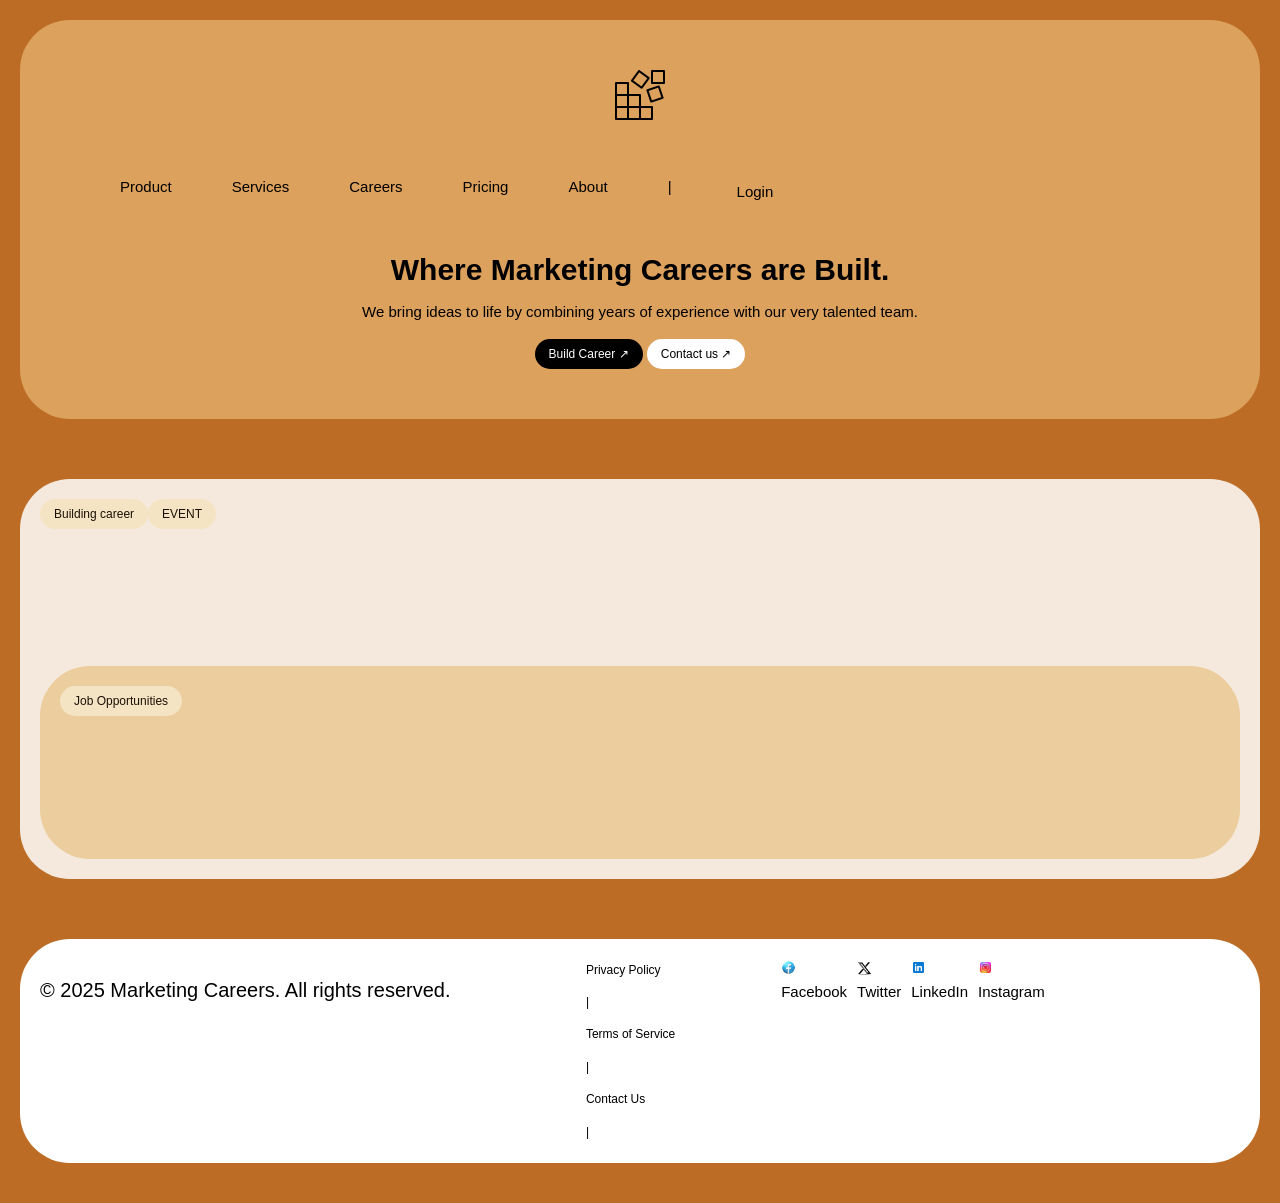
==== htmlv3/webver3.html @ 91c5c8e0 "version 3" ====
<!DOCTYPE html>
<html lang="en">
<head>
    <meta charset="UTF-8">
    <meta name="viewport" content="width-device-width, initial-scale=1.0">
    <title>Webpage Replica v2 </title>
    <link rel="stylesheet" href="webver3.css">
    <!-- <script src="replica_script.js"></script> -->
</head>

<body>
    <header>
        <div class="logo">
            <img src="logo.png" alt="Company Logo" >
        </div>
        <nav class="sidebar">
            <ol class="ol-links"  style="list-style-type:none;" class="">
                <!--the # is a placeholder link for now -->
                <li><a href="#"> Product </a></li>
                <li><a href="#"> Services </a></li>
                <li><a href="#"> Careers </a></li>
                <li><a href="#"> Pricing </a></li>
                <li><a href="#"> About </a></li>|
                <li style="padding:5px"><a href="#"> Login </a></li>    
                
            </ol>
        </nav>
        <h1>    Where Marketing Careers are Built.  </h1>
        <p> We bring ideas to life by combining years of experience with our very talented team. </p>
        <button class="black-button"><a href="#" class="link-white" > Build Career ↗ </a></button>
        <button class="white-button"><a href="#" class="link-black"> Contact us ↗ </a></button>
    </header>

<section class="background-image">
    <div>
        
        <button class="left_button"><a href="#">
            Building  career 
            <button><span><a href="#"> EVENT </a></span></button>
            </a></button>
    </div>
    <div id="div1">
        <button> Job Opportunities </button>
        
    </div>


</section>


<footer class="footer-background">
    <div class="footer-text">
        <p> © 2025 Marketing Careers. All rights reserved. </p>
    </div>
    <div class="footer-links">
        <a href="#"> Privacy Policy </a>    | <br>
        <a href="#"> Terms of Service </a>  | <br>
        <a href="#"> Contact Us </a>        | <br>
    </div>

    <div class="social-media">
        <a href="#"><img src="Facebook.png"> Facebook </a> 
        <a href="#"><img src="twitter.png"> Twitter </a> 
        <a href="#"><img src="linkedin.png"> LinkedIn </a> 
        <a href="#"><img src="Instagram.png"> Instagram </a>
    </div>
    
    <!---
    <div class="footer-logo">
        <img src="logo.png" alt="Company Logo">    
    </div>
    -->
    
</footer>

</body>
</html>
---- htmlv3/webver3.css ----
*{
    box-sizing: border-box;
    font-family: Arial, Helvetica, sans-serif;
}

/* =========================
    GLOBAL / BODY
   ========================= */

body {
    margin: 0;
    padding: 0;
    background-color: #BC6C25;
    color: black;
    line-height : 1.4em;

    /* FIXED: removed duplicate font-family */
    font-family: Arial, Helvetica, sans-serif;

    /* FIXED: grid now actually does something */
    display: grid;
    grid-template-rows: auto auto 1fr auto;
    gap: 20px;
}

/* =========================
    HEADER
   ========================= */

header {
    padding: 50px;
    text-align: center;
    background-color: #DDA15E;
    font-size: 15px;
    border-radius: 50px;
    margin: 20px;
}

/* FIXED: cleaner font utility */
.font-effect {
    font-family: 'Times New Roman', Times, serif;
    font-size: 20px;
}

/* =========================
    LINKS & BUTTONS
   ========================= */

a {
    text-decoration: none;
    color: black;
}

a:hover {
    color: rgb(15, 16, 16);
}

a:active {
    color: #2c92ce;
}

.link-white {
    color: white;
}

.link-black {
    color: black;
}

button {
    padding: 8px 14px;
    border-radius: 50px;
    border: none;
    cursor: pointer;

    /* FIXED: removed invalid size property */
    font-size: 12px;
}

.black-button {
    background-color: black;
    color: white;
}

.white-button {
    background-color: white;
    color: black;
}
.black-button a:hover {
    color: white;
}

.white-button a :hover {
    color: rgb(36, 36, 3);
}
/* =========================
    NAVIGATION
   ========================= */

nav ol {
    margin: 50px;
    padding: 0;

    /* FIXED: flex instead of inline hacks */
    display: flex;
    gap: 60px;
}

nav ol li {
    list-style: none;
    font-size: 15px;
    cursor: pointer;
}

/* =========================
    HERO / BACKGROUND IMAGE
   ========================= */

.background-image {
    background-image: url('view.png');
    background-size: cover;
    background-position: center;
    height: 400px;
    position: relative;

    /* FIXED: valid opacity usage */
    opacity: 0.85;
}

/* =========================
    SECTIONS
   ========================= */

section {
    margin: 20px;
    padding: 20px;
    background-color: white;
    border-radius: 50px;

    /* FIXED: grid for internal layout */
    display: grid;
    gap: 15px;
}

section button {
    background-color: #FEFAE0;
}

section div span{
    text-align : left ;
}


/* FIXED: proper flex usage instead of inherit */
#div1 {
    background-color: wheat;
    border-radius: 50px;
    padding: 20px;
}

/* =========================
    LIST LINK EFFECTS
   ========================= */

/* FIXED: removed illegal nested CSS */
.ol-links a:visited {
    color: black;
}

.ol-links li:hover {
    background-color: rgb(212, 203, 197);
    color: lightgray;
}

/* =========================
    FOOTER (GRID DONE RIGHT)
   ========================= */

footer {
    background-color: white;
    border-radius: 50px;
    margin: 20px;
    padding: 20px;

    /* FIXED: proper grid usage */
    display: grid;
    grid-template-columns: 3fr 1fr 1fr 1fr;
    gap: 20px;

    font-size: 15px;
}

.footer-text {
    font-size: 20px;
}

/* FIXED: flex instead of floats */
.footer-links {
    display: flex;
    flex-direction: column;
    gap: 10px;
    font-size: 12px;
}

.footer-links a {
    color: black;
}

.footer-links a:hover {
    text-decoration: underline;
    color : rgb(18, 32, 1);
    background-color:rgb(95, 118, 63) ;
}

/* =========================
    SOCIAL MEDIA
   ========================= */

.social-media {
    display: flex;
    gap: 10px;
}

.social-media img {
    width: 15px;
    height: 15px;
}

/* =========================
    SIDEBAR (RESPONSIVE)
   ========================= */

@media (max-width: 1200px) {
    .sidebar {
        position: fixed;
        top: 0;
        left: 0;
        width: 150px;
        height: 100%;
        background-color: #545e31;
        padding-top: 15px;

        font-size: 15px;
        color: white;

        /* FIXED: flex for vertical layout */
        display: flex;
        flex-direction: column;
        gap: 10px;
    }

    /* FIXED: removed illegal nesting */
    .sidebar a {
        color: black;
        padding: 10px;
    }
    .sidebar a:hover {
        background-color: #737f4d;
    }
    nav ol {
        list-style-type:disc; ;
        margin: 20px;
        padding: 0;
        flex-direction: column;
        gap: 10px;
    }

    footer {
        grid-template-columns: 1fr 1fr;
    }
}

/* =========================
RESPONSIVE BUTTONS
   ========================= */

@media (max-width: 800px) {
    button {
        font-family: Georgia, 'Times New Roman', Times, serif;
        font-size: 10px;
        background-color: rgb(238, 238, 238);
    }
}
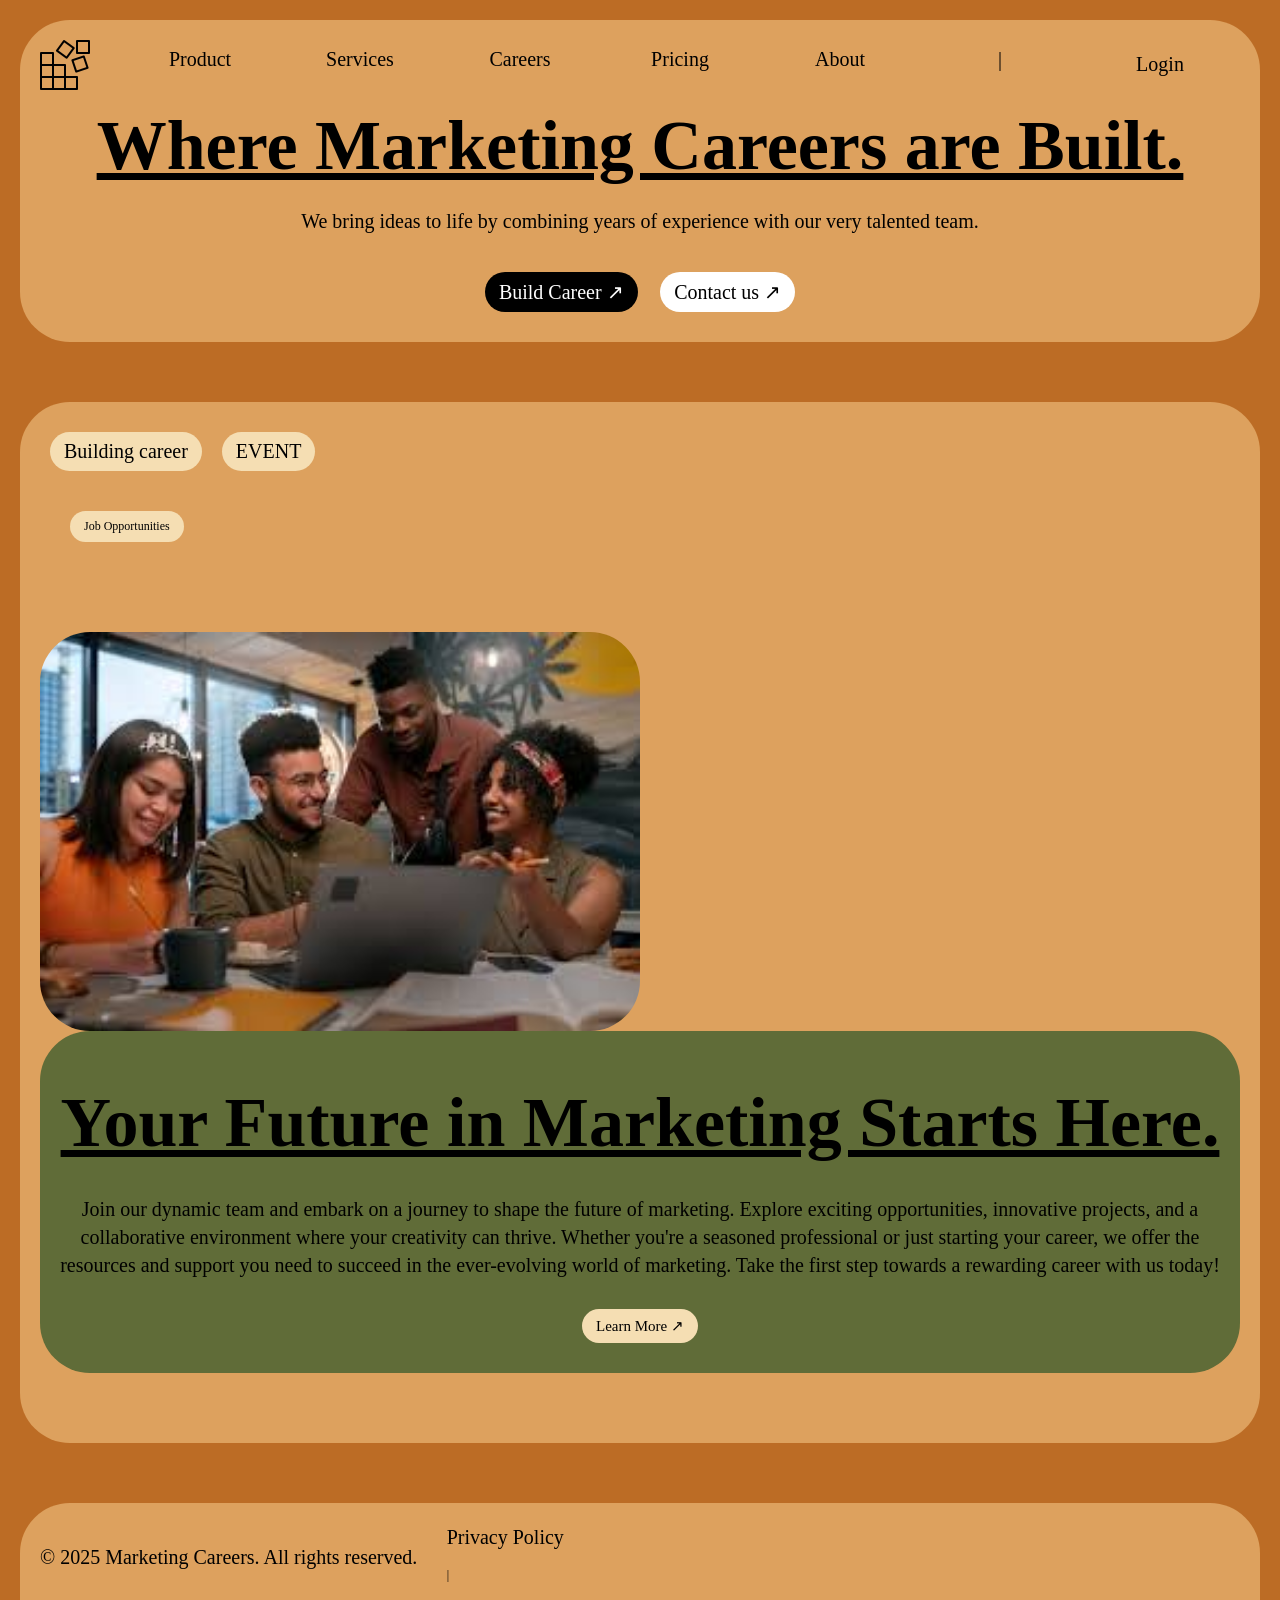
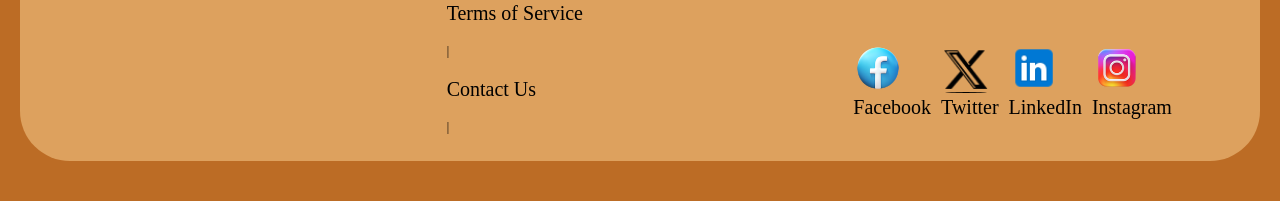
==== commit 7c73d20b: "new image and a few new features adding a new image, color changes and aligning elements" ====
--- a/htmlv3/webver3.html
+++ b/htmlv3/webver3.html
@@ -3,7 +3,7 @@
 <head>
     <meta charset="UTF-8">
     <meta name="viewport" content="width-device-width, initial-scale=1.0">
-    <title>Webpage Replica v2 </title>
+    <title>Webpage Replica v3 </title>
     <link rel="stylesheet" href="webver3.css">
     <!-- <script src="replica_script.js"></script> -->
 </head>
@@ -25,53 +25,58 @@
                 
             </ol>
         </nav>
-        <h1>    Where Marketing Careers are Built.  </h1>
+        <h1 class="h1-style">  Where Marketing Careers are Built. </h1>
         <p> We bring ideas to life by combining years of experience with our very talented team. </p>
         <button class="black-button"><a href="#" class="link-white" > Build Career ↗ </a></button>
         <button class="white-button"><a href="#" class="link-black"> Contact us ↗ </a></button>
     </header>
 
-<section class="background-image">
-    <div>
+    <section class="background-img-section">
+        <div class="button-container">
+            <button class="left_button"><a href="#">
+                Building  career 
+                <button><span><a href="#"> EVENT </a></span></button>
+                </a></button>
+            <div id="div1">
+                <button> Job Opportunities </button>
+                
+            </div>
+        </div>
+        <article> 
+            <img src="marketingteam.png" alt="Marketing Team Image" class="marketing-team-image">
+        </article>
+        <div class="text-container">
+            <h2 class="h2-style"> Your Future in Marketing Starts Here. </h2>
+            <p class="p-style">  Join our dynamic team and embark on a journey to shape the future of marketing. Explore exciting opportunities, innovative projects, and a collaborative environment where your creativity can thrive. Whether you're a seasoned professional or just starting your career, we offer the resources and support you need to succeed in the ever-evolving world of marketing. Take the first step towards a rewarding career with us today!  </p>
+            <button class="learn-more-button"><a href="#" class="link-white"> Learn More ↗ </a></button>
+
+        </div>
+    </section>
+    
+    <footer class="footer-background">
+        <div class="footer-text">
+            <p> © 2025 Marketing Careers. All rights reserved. </p>
+        </div>
+        <div class="footer-links">
+            <a href="#"> Privacy Policy </a>    | <br>
+            <a href="#"> Terms of Service </a>  | <br>
+            <a href="#"> Contact Us </a>        | <br>
+        </div>
+
+        <div class="social-media">
+            <a href="#"><img src="Facebook.png"> Facebook </a> 
+            <a href="#"><img src="twitter.png"> Twitter </a> 
+            <a href="#"><img src="linkedin.png"> LinkedIn </a> 
+            <a href="#"><img src="Instagram.png"> Instagram </a>
+        </div>
         
-        <button class="left_button"><a href="#">
-            Building  career 
-            <button><span><a href="#"> EVENT </a></span></button>
-            </a></button>
-    </div>
-    <div id="div1">
-        <button> Job Opportunities </button>
+        <!---
+        <div class="footer-logo">
+            <img src="logo.png" alt="Company Logo">    
+        </div>
+        -->
         
-    </div>
-
-
-</section>
-
-
-<footer class="footer-background">
-    <div class="footer-text">
-        <p> © 2025 Marketing Careers. All rights reserved. </p>
-    </div>
-    <div class="footer-links">
-        <a href="#"> Privacy Policy </a>    | <br>
-        <a href="#"> Terms of Service </a>  | <br>
-        <a href="#"> Contact Us </a>        | <br>
-    </div>
-
-    <div class="social-media">
-        <a href="#"><img src="Facebook.png"> Facebook </a> 
-        <a href="#"><img src="twitter.png"> Twitter </a> 
-        <a href="#"><img src="linkedin.png"> LinkedIn </a> 
-        <a href="#"><img src="Instagram.png"> Instagram </a>
-    </div>
-    
-    <!---
-    <div class="footer-logo">
-        <img src="logo.png" alt="Company Logo">    
-    </div>
-    -->
-    
-</footer>
+    </footer>
 
 </body>
 </html>
--- a/htmlv3/webver3.css
+++ b/htmlv3/webver3.css
@@ -1,6 +1,9 @@
 *{
     box-sizing: border-box;
-    font-family: Arial, Helvetica, sans-serif;
+    font-family: 'Times New Roman', Times, serif;
+    /* font-family: Arial, Helvetica, sans-serif */
+    font-size: 20px;
+    
 }
 
 /* =========================
@@ -13,14 +16,13 @@
     background-color: #BC6C25;
     color: black;
     line-height : 1.4em;
-
     /* FIXED: removed duplicate font-family */
     font-family: Arial, Helvetica, sans-serif;
-
     /* FIXED: grid now actually does something */
     display: grid;
     grid-template-rows: auto auto 1fr auto;
     gap: 20px;
+    
 }
 
 /* =========================
@@ -28,18 +30,33 @@
    ========================= */
 
 header {
-    padding: 50px;
+    padding: 30px;
     text-align: center;
+    font-size: 4.5rem;
     background-color: #DDA15E;
-    font-size: 15px;
     border-radius: 50px;
     margin: 20px;
-}
-
-/* FIXED: cleaner font utility */
-.font-effect {
-    font-family: 'Times New Roman', Times, serif;
-    font-size: 20px;
+    z-index: 3;
+    /*display : grid;
+    gap: 15px;*/
+}
+.h1-style {
+    font-size : 3.5rem;
+    align-items: center;
+    color: black;
+    text-decoration: underline;
+}
+
+
+.logo {
+    width: 800px;
+    height: auto;
+    display: grid;
+    align-content: flex-start;
+    margin-top : -10px;
+    margin-left : -10px;
+    z-index: 2;
+
 }
 
 /* =========================
@@ -52,7 +69,7 @@
 }
 
 a:hover {
-    color: rgb(15, 16, 16);
+    color: #737f4d;
 }
 
 a:active {
@@ -72,8 +89,6 @@
     border-radius: 50px;
     border: none;
     cursor: pointer;
-
-    /* FIXED: removed invalid size property */
     font-size: 12px;
 }
 
@@ -91,19 +106,21 @@
 }
 
 .white-button a :hover {
-    color: rgb(36, 36, 3);
+    color: black;
 }
 /* =========================
     NAVIGATION
    ========================= */
 
-nav ol {
-    margin: 50px;
+header > nav ol {
+    margin-top: -45px  ;
+    margin-left : 80px;
     padding: 0;
-
-    /* FIXED: flex instead of inline hacks */
-    display: flex;
-    gap: 60px;
+    display: grid;
+    grid-template-columns: repeat(auto-fit, minmax(100px, 1fr));
+    grid-gap: 20px;
+    grid-auto-rows: minmax(30px, auto);
+
 }
 
 nav ol li {
@@ -113,47 +130,83 @@
 }
 
 /* =========================
-    HERO / BACKGROUND IMAGE
-   ========================= */
-
-.background-image {
-    background-image: url('view.png');
-    background-size: cover;
-    background-position: center;
-    height: 400px;
-    position: relative;
-
-    /* FIXED: valid opacity usage */
-    opacity: 0.85;
-}
-
-/* =========================
     SECTIONS
    ========================= */
+.backgroung-img-section {
+    text-align : center ;
+    width : 200px;
+    height : auto ;
+}
 
 section {
     margin: 20px;
     padding: 20px;
-    background-color: white;
-    border-radius: 50px;
-
+    background-color: #DDA15E;
+    border-radius: 50px;
     /* FIXED: grid for internal layout */
     display: grid;
-    gap: 15px;
+    gap :50px;
+    justify-content: center;
+    
 }
 
 section button {
-    background-color: #FEFAE0;
-}
-
-section div span{
+    background-color: wheat;
+    margin : 10px
+    
+}
+article {
+    display: grid;
+    place-content:right;
+    margin-top : 10px ;
+}
+article img{
+    width : 30% ;
+    height : auto ;
+    border-radius: 50px;
+}
+
+section>div>span>a {
     text-align : left ;
+    font-size :15px;
+
+}
+.h2-style {
+    font-size : 3.5em;
+    align-items: center;
+    color: black;
+    text-decoration: underline;
+
+}
+.learn-more-button a {
+    color : black;
+    align-items: left;
+    font-size : 15px;
+
+}
+.learn-more-button a:hover {
+    color : white;
+}
+
+.marketing-team-image {
+    width : 50% ;
+    height : auto ;
+    border-radius: 50px;
+}
+
+.text-container{
+    margin-top : -50px;
+    margin-bottom : 50px;
+    text-align : center ;
+    background-color: #606C38;
+    border-radius: 50px;
+    padding : 20px;
 }
 
 
 /* FIXED: proper flex usage instead of inherit */
 #div1 {
-    background-color: wheat;
+    display: flex;
     border-radius: 50px;
     padding: 20px;
 }
@@ -168,8 +221,8 @@
 }
 
 .ol-links li:hover {
-    background-color: rgb(212, 203, 197);
-    color: lightgray;
+    background-color: #737f4d;
+    color: black;
 }
 
 /* =========================
@@ -177,21 +230,19 @@
    ========================= */
 
 footer {
-    background-color: white;
+    background-color: #DDA15E;
     border-radius: 50px;
     margin: 20px;
     padding: 20px;
-
     /* FIXED: proper grid usage */
     display: grid;
-    grid-template-columns: 3fr 1fr 1fr 1fr;
+    grid-template-columns: 1fr 1fr 1fr;
     gap: 20px;
-
     font-size: 15px;
 }
 
 .footer-text {
-    font-size: 20px;
+    font-size: 10px;
 }
 
 /* FIXED: flex instead of floats */
@@ -209,7 +260,7 @@
 .footer-links a:hover {
     text-decoration: underline;
     color : rgb(18, 32, 1);
-    background-color:rgb(95, 118, 63) ;
+    background-color:#737f4d ;
 }
 
 /* =========================
@@ -219,11 +270,21 @@
 .social-media {
     display: flex;
     gap: 10px;
+    justify-content :last baseline;
+    margin-right : -200px;
+    margin-top: 120px;
+    font-size: 10px;
+    text-align: right;
 }
 
 .social-media img {
-    width: 15px;
-    height: 15px;
+    display: grid;
+    grid-template-rows:auto ;
+    width: 50px;
+    height: auto;
+    text-align: right;
+    margin-right: auto;
+
 }
 
 /* =========================
@@ -231,11 +292,16 @@
    ========================= */
 
 @media (max-width: 1200px) {
+    body{
+        line-height: 1.3em;
+
+
+    }
     .sidebar {
         position: fixed;
         top: 0;
         left: 0;
-        width: 150px;
+        width: 200px;
         height: 100%;
         background-color: #545e31;
         padding-top: 15px;
@@ -247,6 +313,7 @@
         display: flex;
         flex-direction: column;
         gap: 10px;
+        z-index: 1;
     }
 
     /* FIXED: removed illegal nesting */
@@ -259,15 +326,16 @@
     }
     nav ol {
         list-style-type:disc; ;
-        margin: 20px;
-        padding: 0;
+        margin-left: 20px;
+        padding: 20;
         flex-direction: column;
-        gap: 10px;
+        gap: 20px;
     }
 
     footer {
         grid-template-columns: 1fr 1fr;
     }
+
 }
 
 /* =========================
